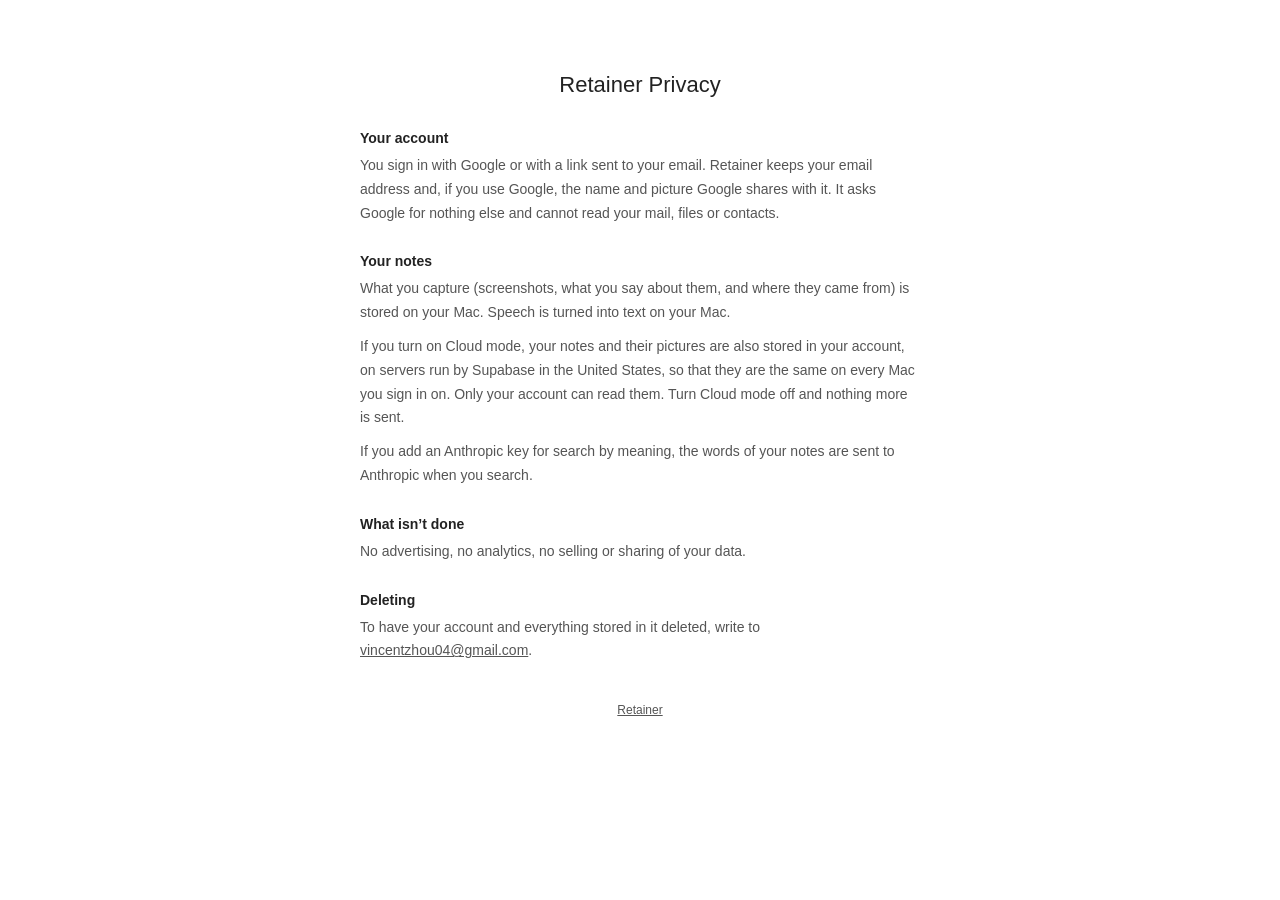
==== website/privacy/index.html @ 7e1dc113 "Add a privacy page, which Google asks for before anyone can sign in Co-Authored-By: Claude Fable 5.2" ====
<!DOCTYPE html>
<html lang="en">
<head>
<meta charset="utf-8">
<meta name="viewport" content="width=device-width, initial-scale=1">
<title>Retainer Privacy</title>
<style>
  * { margin: 0; padding: 0; box-sizing: border-box; }
  body {
    background: #ffffff;
    color: #333333;
    font-family: -apple-system, "SF Pro Text", "Roboto", "Helvetica Neue", sans-serif;
    display: flex;
    justify-content: center;
    padding: 72px 16px;
  }
  main { width: 100%; max-width: 560px; }
  h1 { font-size: 22px; font-weight: 400; color: #222222; margin-bottom: 32px; text-align: center; }
  h2 { font-size: 14px; font-weight: 600; color: #222222; margin: 28px 0 8px; }
  p { font-size: 14px; line-height: 1.7; color: #555555; margin-bottom: 10px; }
  a { color: #555555; }
  footer { margin-top: 40px; text-align: center; font-size: 12px; color: #999999; }
</style>
</head>
<body>
<main>
  <h1>Retainer Privacy</h1>

  <h2>Your account</h2>
  <p>You sign in with Google or with a link sent to your email. Retainer keeps your email address and, if you use Google, the name and picture Google shares with it. It asks Google for nothing else and cannot read your mail, files or contacts.</p>

  <h2>Your notes</h2>
  <p>What you capture (screenshots, what you say about them, and where they came from) is stored on your Mac. Speech is turned into text on your Mac.</p>
  <p>If you turn on Cloud mode, your notes and their pictures are also stored in your account, on servers run by Supabase in the United States, so that they are the same on every Mac you sign in on. Only your account can read them. Turn Cloud mode off and nothing more is sent.</p>
  <p>If you add an Anthropic key for search by meaning, the words of your notes are sent to Anthropic when you search.</p>

  <h2>What isn’t done</h2>
  <p>No advertising, no analytics, no selling or sharing of your data.</p>

  <h2>Deleting</h2>
  <p>To have your account and everything stored in it deleted, write to <a href="mailto:vincentzhou04@gmail.com">vincentzhou04@gmail.com</a>.</p>

  <footer><a href="../">Retainer</a></footer>
</main>
</body>
</html>
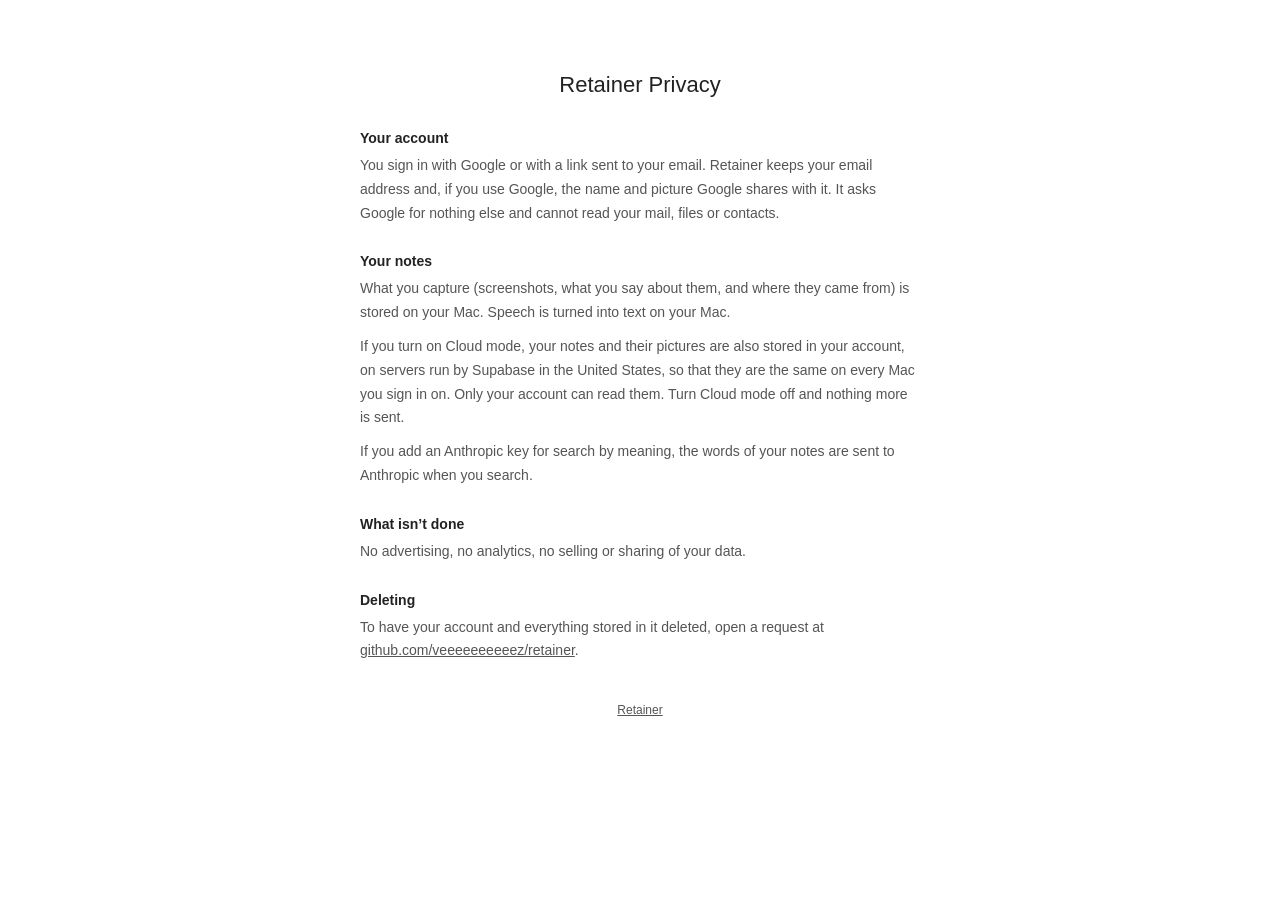
==== commit 62e662b4: "Privacy page: ask for deletion through the repository Co-Authored-By: Claude Fable 5.2 <noreply@anth" ====
--- a/website/privacy/index.html
+++ b/website/privacy/index.html
@@ -38,7 +38,7 @@
   <p>No advertising, no analytics, no selling or sharing of your data.</p>
 
   <h2>Deleting</h2>
-  <p>To have your account and everything stored in it deleted, write to <a href="mailto:vincentzhou04@gmail.com">vincentzhou04@gmail.com</a>.</p>
+  <p>To have your account and everything stored in it deleted, open a request at <a href="https://github.com/veeeeeeeeeez/retainer/issues">github.com/veeeeeeeeeez/retainer</a>.</p>
 
   <footer><a href="../">Retainer</a></footer>
 </main>
